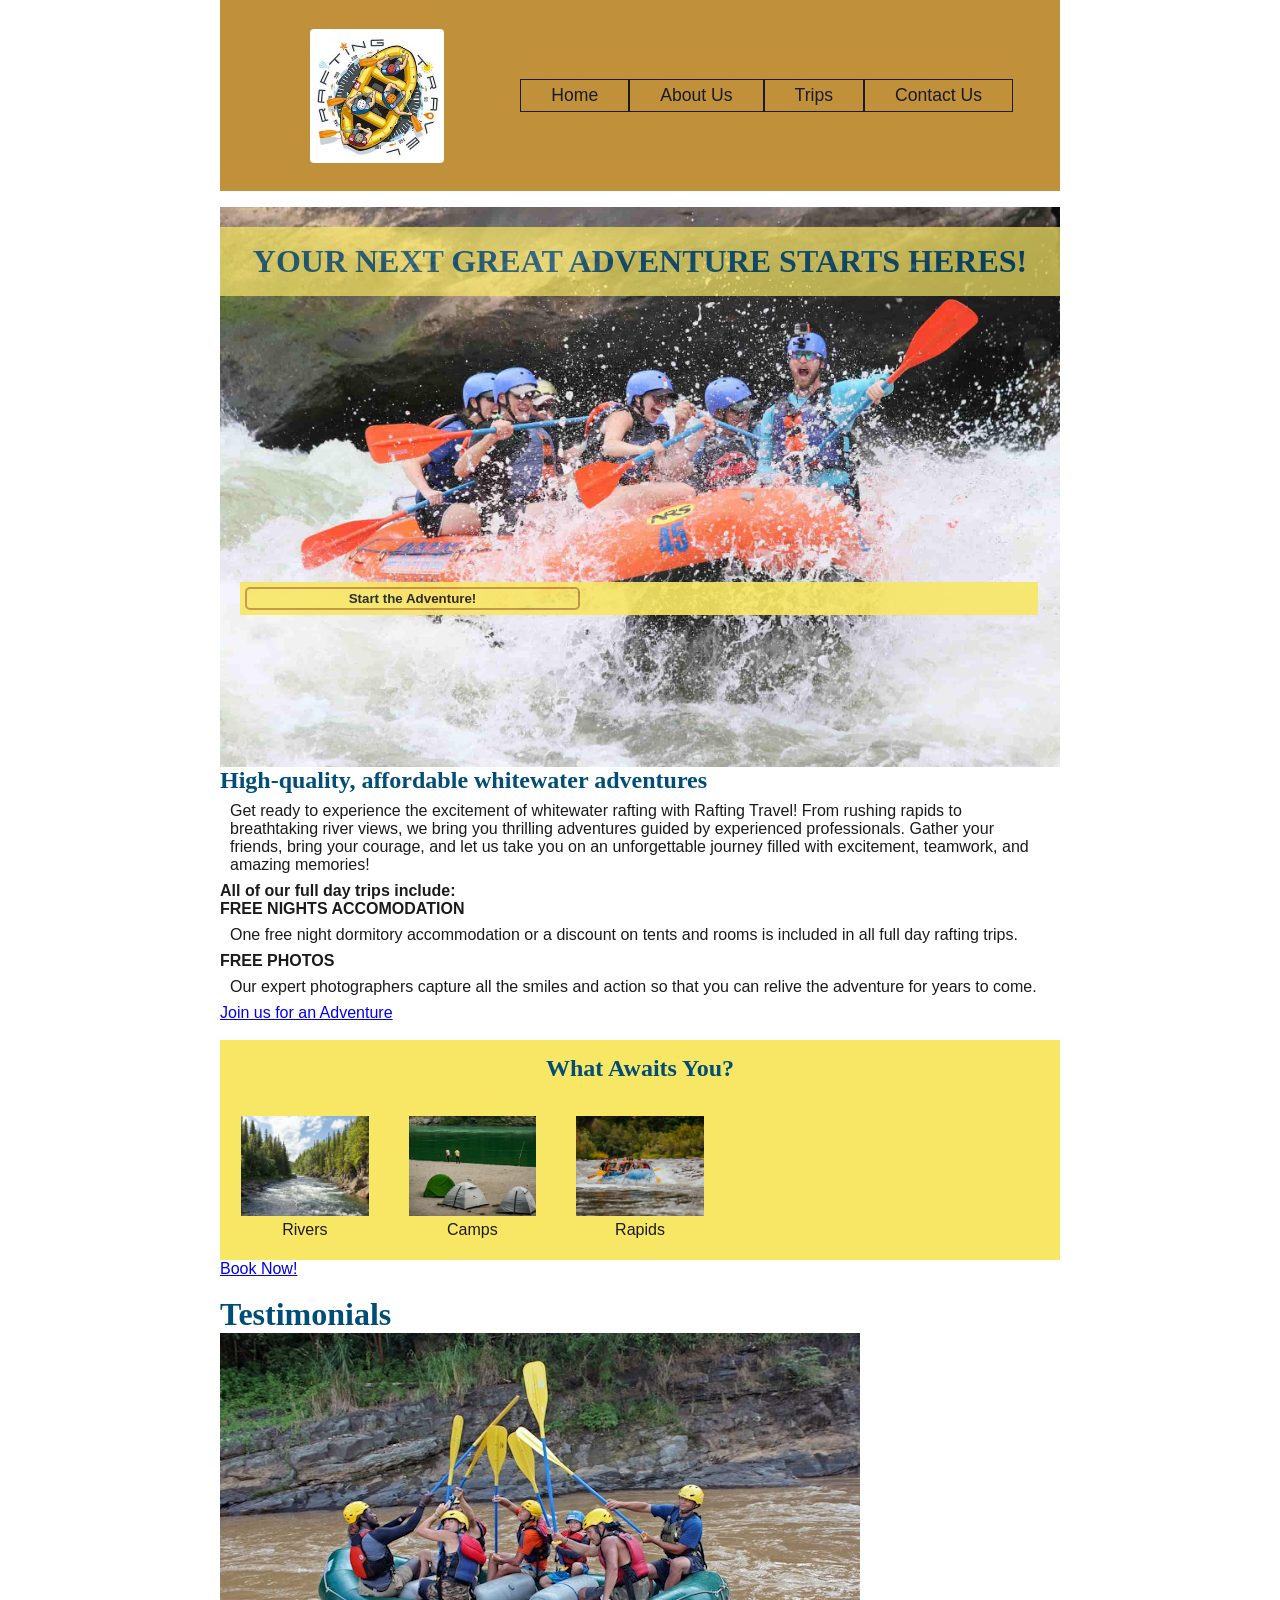
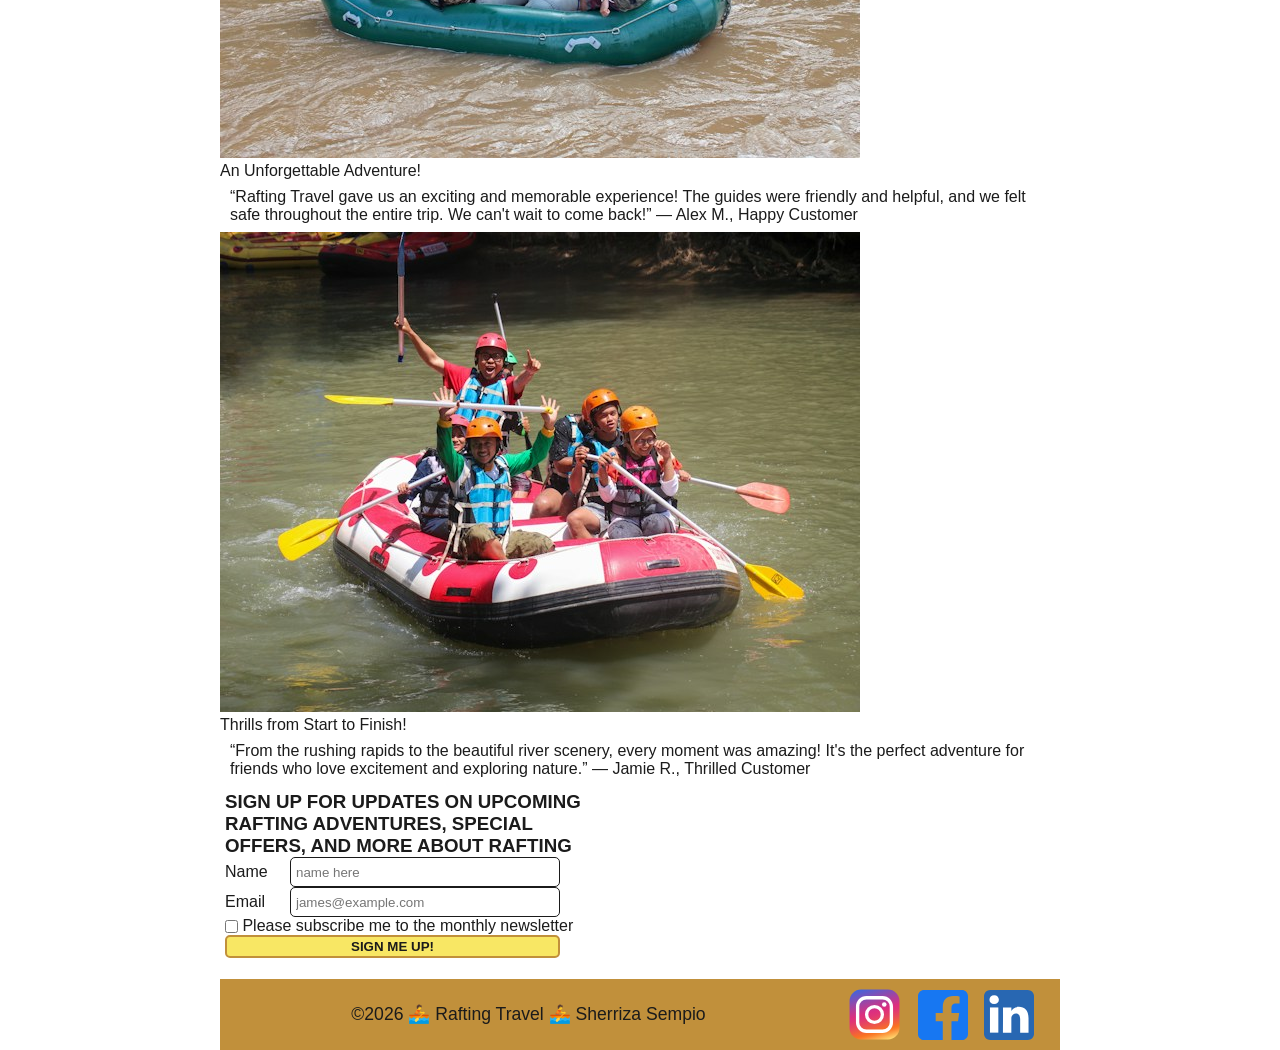
==== wwr/index.html @ 799ba51c "final project saving, jic" ====
<!DOCTYPE html>
<html lang="en">

<head>
    <meta charset="UTF-8">
    <meta name="viewport" content="width=device-width, initial-scale=1.0">
    <title>Home Page | Rafting Travel</title>
    <meta name="description"
      content="Explore Rafting Travel for affordable, high-quality whitewater rafting adventures, exciting river trips, customer testimonials, and unforgettable outdoor experiences.">
    <meta name="author" content="Sherriza Kirsten Sempio">
    <link rel="stylesheet" href="styles/rafting.css">
</head>

<body>
    <header>
        <img src="images/rafting-travel-logo.jpg" alt="Rafting Travel Logo">
        <nav class="navigation">
            <a href="index.html">Home</a>
            <a href="about.html">About Us</a>
            <a href="trips.html">Trips</a>
            <a href="contact.html">Contact Us</a>
        </nav>
    </header>
    <main>
        <div class="hero">
            <img src="images/pics-home.jpg" alt="Group of people rafting with big water splash">
            <h1>YOUR NEXT GREAT ADVENTURE STARTS HERES!</h1>
            <article>
                <div class="actionbutton">
                    <button type="button">Start the Adventure!</button>
                </div>
            </article>
            <h2>High-quality, affordable whitewater adventures</h2>
            <p>Get ready to experience the excitement of whitewater rafting with Rafting Travel!
                From rushing
                rapids to breathtaking river views, we bring you thrilling adventures guided by
                experienced
                professionals. Gather your friends, bring your courage, and let us take you on
                an unforgettable
                journey filled with excitement, teamwork, and amazing memories!</p>
            <h4>All of our full day trips include:</h4>
            <h4>FREE NIGHTS ACCOMODATION</h4>
            <P>One free night dormitory accommodation or a discount on tents and rooms is included
                in all full day rafting trips.</P>
            <H4>FREE PHOTOS</H4>
            <p>Our expert photographers capture all the smiles and action so that you can relive the
                adventure for
                years to come.</p>
            <div class="actionbutton">
                <a href="trips.html">Join us for an Adventure</a>
            </div>
        </div>

        <section>
            <div class="adventures">
                <h2>What Awaits You?</h2>
                <figure>
                    <img src="images/river.jpg" alt="a picture of a river">
                    <figcaption>Rivers</figcaption>
                </figure>
                <figure>
                    <img src="images/camping.jpg" alt="camping by the river">
                    <figcaption>Camps</figcaption>
                </figure>
                <figure>
                    <img src="images/pics3-home.jpg" alt="family rafting together">
                    <figcaption>Rapids</figcaption>
                </figure>
            </div>
            <div class="actionbutton">
                <a href="trips.html">Book Now!</a>
            </div>
        </section>

        <div class="testimonials">
            <h1>Testimonials</h1>
            <figure>
                <img src="images/testi.jpg" alt="a picture of a river">
                <figcaption>An Unforgettable Adventure!</figcaption>
                <p>“Rafting Travel gave us an exciting and memorable experience! The guides were
                    friendly and helpful,
                    and we felt safe throughout the entire trip. We can't wait to come back!”

                    — Alex M., Happy Customer</p>
            </figure>
            <figure>
                <img src="images/testi2.jpg" alt="camping by the river">
                <figcaption>Thrills from Start to Finish!</figcaption>
                <p>“From the rushing rapids to the beautiful river scenery, every moment was
                    amazing! It's the perfect
                    adventure for friends who love excitement and exploring nature.”

                    — Jamie R., Thrilled Customer</p>
            </figure>
        </div>
        <form>
            <h3>SIGN UP FOR UPDATES ON UPCOMING RAFTING ADVENTURES, SPECIAL OFFERS, AND MORE
                ABOUT RAFTING
            </h3>
            <div class="userinfo">
                <label for="nameuser">Name </label>
                <input type="text" name="nameuser" id="nameuser" placeholder="name here">
            </div>

            <div class="userinfo">
                <label for="useremail">Email </label>
                <input type="email" name="useremail" id="useremail" placeholder="james@example.com">
            </div>

            <label for="subscribe">
                <input type="checkbox" name="subscribe" id="subscribe"> Please subscribe me
                to
                the monthly newsletter
            </label>

            <button type="submit">SIGN ME UP!</button>
        </form>
    </main>
    <footer>
        <p>&copy;2026 🚣 Rafting Travel 🚣 Sherriza Sempio</p>
        <nav class="socialmedia">
            <a href="https://www.instagram.com/">
                <img src="images/instagram-square.svg" alt="Instagram Icon" width="55"></a>
            <a href="https://facebook.com"> <img src="images/facebook-icon.svg" alt="Facebook Icon"
                  width="50"></a>
            <a href="https://www.linkedin.com/"><img src="images/linkedin-square.svg"
                  alt="LinkedIn Icon" width="50"></a>
        </nav>
    </footer>
</body>

</html>

<!-- 
whitewater rafting - Rapid Rush
extreme rafting - Wildwater Challenge
family rafting - Family Rapids
sunset rafting - Golden Rapids
Camping and rafting - Riverside Expedition -->
---- wwr/styles/rafting.css ----
:root {
    --primary-color: #C1903B;
    --secondary-color: #F8E764;
    --accent-color: rgb(0, 77, 119);
    --accent2-color: #2E7D32;
    --accent3-color: #1B1B1B;
    --heading-font: Cochin, Cambria, Georgia, Times, 'Times New Roman', serif;
    --body-font: 'Gill Sans', 'Gill Sans MT', Calibri, 'Trebuchet MS', sans-serif;
    --section-gap: 1rem;
}

* {
    margin: 0;
    padding: 0;
    box-sizing: border-box;
}

header {
    display: grid;
    grid-template-columns: 1fr 2fr 20px;
    align-items: center;
    background-color: var(--primary-color);
    box-sizing: border-box;
    width: 840px;
    margin: 0 auto;
}

header img {
    display: flex;
    align-items: center;
    justify-content: center;
    margin-left: 90px;
    max-width: 70%;
    max-height: 70%;
    border-radius: 4px;
}

nav {
    display: flex;
    justify-content: center;
    align-items: center;
    flex-direction: row;
}

.navigation a {
    border: 0.5px solid var(--accent3-color);
    font-family: var(--body-font);
    padding: 5px 30px;
    font-size: 1.1rem;
    background-color: var(--primary-color);
    color: var(--accent3-color);
    text-decoration: none;
}

body {
    font-family: var(--body-font);
    color: var(--accent3-color);
}

main,
footer {
    width: 840px;
    margin: 0 auto;
    margin-top: var(--section-gap);
}

h1,
h2 {
    font-family: var(--heading-font);
    color: var(--accent-color);
}

nav,
p,
section,
article {
    margin: 0 10px;
    padding: 8px 0px;

}

footer {
    display: grid;
    grid-template-columns: 4fr 1fr;
    align-items: center;
    background-color: var(--primary-color);
}

footer p {
    display: flex;
    flex-direction: row;
    justify-content: center;
    font-size: 1.1rem;
}

.socialmedia a {
    display: flex;
    justify-content: flex-end;
    align-items: center;
    text-decoration: none;
    margin-right: 1rem;
}

.hero {
    position: relative;
}

.hero img {
    display: block;
    width: 100%;
    height: auto;
}

.hero h1 {
    position: absolute;
    top: 20px;
    width: 100%;
    padding: 16px;
    text-align: center;
    opacity: 0.7;
    background-color: var(--secondary-color);
    color: var(--accent-color);
}

.hero article {
    position: absolute;
    top: 375px;
    margin: 0px 20px;
    width: 95%;
    padding: 5px;
    background-color: var(--secondary-color);
    opacity: 0.9;
    color: var(--accent3-color);
    font-size: 17px;
}

.hero article img {
    float: right;
    width: 125px;
    margin: 9px;
    border: var(--accent2-color) solid 2px;
}

.history {
    width: 100%;
    border: 1px solid var(--secondary-color);
    background-color: var(--secondary-color);
    box-sizing: border-box;
}

.history h2 {
    display: block;
    width: 100%;
    text-align: center;
    padding-top: 10px;
}

.history article {
    display: grid;
    grid-template-columns: 1fr 220px 1fr;
    align-items: center;
    gap: 10px;
    top: 835px;
    left: 20%;
    right: 20%;
    padding: 0 5px;
    color: var(--accent3-color);
    font-size: 17px;
}

.history article img {
    width: 220px;
    max-width: 100%;
    grid-column: 2;
}

.history article p:first-of-type {
    min-width: 0;
    margin: 0;
    grid-column: 1;
    grid-row: 1;
    text-align: justify;
}

.history article p:last-of-type {
    grid-column: 3;
    grid-row: 1;
    text-align: justify;
}

section {
    margin: 10px auto;
    display: grid;
}

section h2 {
    width: 100%;
    text-align: center;
    background-color: var(--secondary-color);
    padding: 5px;
}

.adventures {
    display: grid;
    grid-template-columns: repeat(5, 1fr);
    width: 100%;
    border: 1px solid var(--secondary-color);
    background-color: var(--secondary-color);
    box-sizing: border-box;
}

.adventures h2 {
    padding: 14px 0;
    grid-column: 1/-1;
    margin: 0;
}

.adventures img {
    display: block;
    width: 100%;
    height: 100px;
    object-fit: cover;
}

.adventures figure {
    margin: 1.25rem;
}

.adventures figcaption {
    margin-top: 5px;
    text-align: center;
}

.employees {
    display: grid;
    grid-template-columns: repeat(3, 1fr);
    width: 100%;
    border: 1px solid var(--secondary-color);
    background-color: var(--secondary-color);
    box-sizing: border-box;
}

.employees h2 {
    padding: 15px 0 5px 0;
    grid-column: 1/-1;
    margin: 0;
}

.employees img {
    display: block;
    width: 60%;
    height: 150px;
    object-fit: cover;
    margin: 0 auto;
}

.employees figure {
    margin: 1.25rem;
}

.employees figcaption {
    margin-top: 5px;
    text-align: center;
}

.contact-info {
    text-align: center;
    margin: 1rem;

}

.contact-info p {
    padding: 2px;
    text-decoration: none;
    font-size: 1.1rem;
}

.map iframe {
    width: 400px;
    height: 350px;
    border: 0;
}

form {
    display: grid;
    width: 400px;
    padding: 5px;
    font-family: var(--body-font);

}

input,
textarea {
    display: block;
    width: 100%;
    padding: 5px;
    border-radius: 5px;
    border: .5px solid var(--accent3-color);
    gap: 3px;
}

.contact-container {
    display: grid;
    grid-template-columns: repeat(2, 1fr);
}

.userinfo {
    display: grid;
    grid-template-columns: 60px 1fr;
    gap: 5px;
    align-items: center;
}

.userinfo input {
    width: 83%;
    height: 30px;
    box-sizing: border-box;
}

textarea {
    width: 335px;
    box-sizing: border-box;
}

.mes-purpose {
    display: grid;
    margin-top: 5px;
}

.mes-purpose table {
    border-collapse: collapse;
}

input[type="radio"] {
    display: inline;
    width: 13px;
    height: 13px;
    vertical-align: middle;
}

input[type="checkbox"] {
    display: inline;
    width: 13px;
    height: 13px;
    vertical-align: middle;
}

button:hover {
    border: .13rem solid var(--accent2-color);
    border-radius: 5px;
    padding: 2px;
    background: var(--accent2-color);
    color: white;
    font-weight: bold;
}

button {
    width: 335px;
    border: .13rem solid var(--primary-color);
    border-radius: 5px;
    padding: 2px;
    background: var(--secondary-color);
    color: var(--accent3-color);
    font-weight: 700;
}
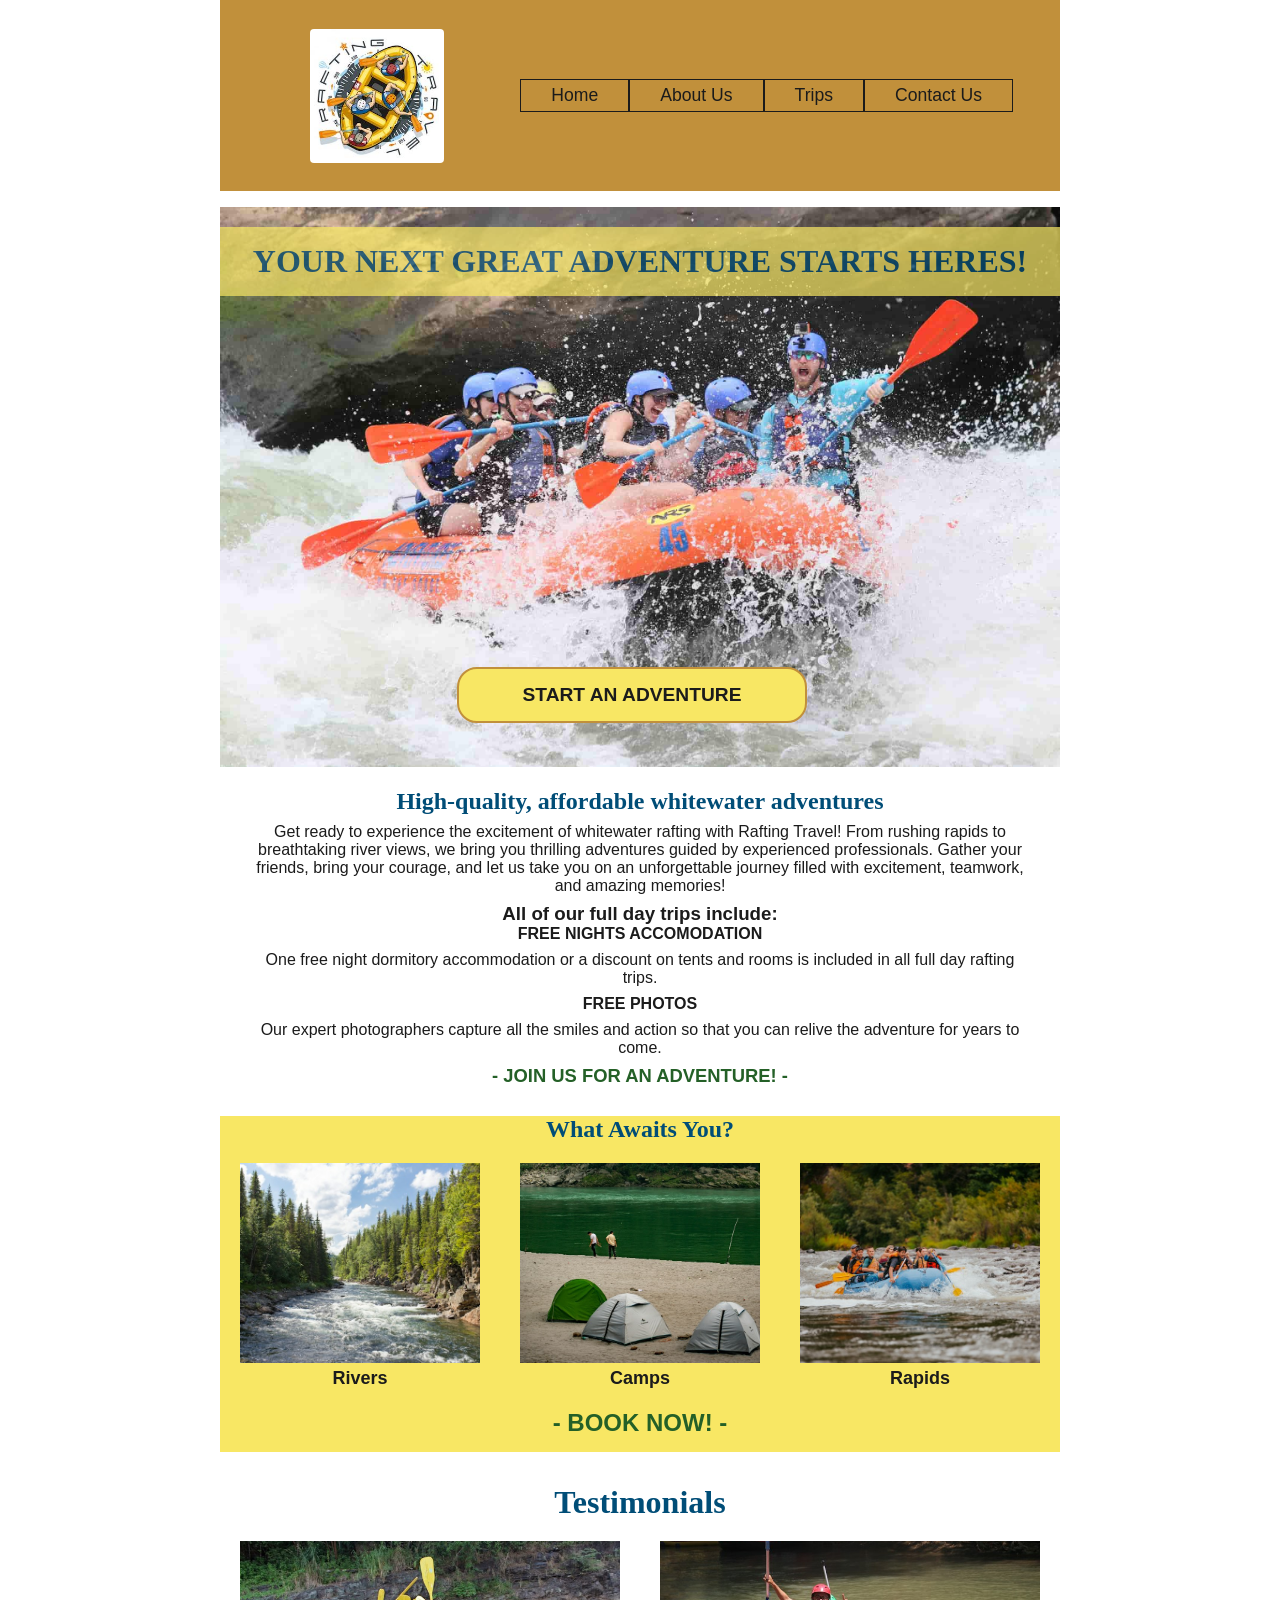
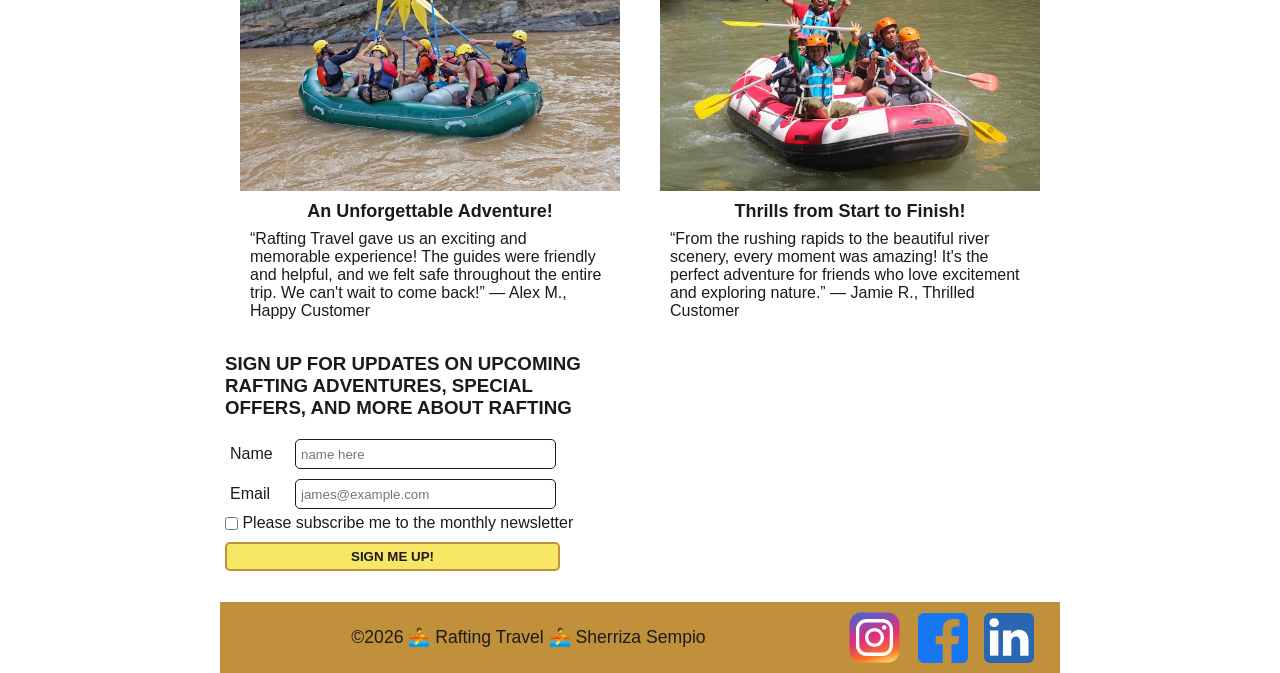
==== commit 616db49b: "final project" ====
--- a/wwr/index.html
+++ b/wwr/index.html
@@ -25,35 +25,37 @@
         <div class="hero">
             <img src="images/pics-home.jpg" alt="Group of people rafting with big water splash">
             <h1>YOUR NEXT GREAT ADVENTURE STARTS HERES!</h1>
-            <article>
-                <div class="actionbutton">
-                    <button type="button">Start the Adventure!</button>
+            <div class="actionbutton">
+                <button type="button"><a href="trips.html">START AN ADVENTURE</a></button>
+            </div>
+            <div class="offers">
+                <h2>High-quality, affordable whitewater adventures</h2>
+                <p>Get ready to experience the excitement of whitewater rafting with Rafting Travel!
+                    From rushing
+                    rapids to breathtaking river views, we bring you thrilling adventures guided by
+                    experienced
+                    professionals. Gather your friends, bring your courage, and let us take you on
+                    an unforgettable
+                    journey filled with excitement, teamwork, and amazing memories!</p>
+                <h3>All of our full day trips include:</h3>
+                <h4>FREE NIGHTS ACCOMODATION</h4>
+                <P>One free night dormitory accommodation or a discount on tents and rooms is
+                    included
+                    in all full day rafting trips.</P>
+                <H4>FREE PHOTOS</H4>
+                <p>Our expert photographers capture all the smiles and action so that you can relive
+                    the
+                    adventure for
+                    years to come.</p>
+                <div class="actionbutton2">
+                    <a href="trips.html">- JOIN US FOR AN ADVENTURE! -</a>
                 </div>
-            </article>
-            <h2>High-quality, affordable whitewater adventures</h2>
-            <p>Get ready to experience the excitement of whitewater rafting with Rafting Travel!
-                From rushing
-                rapids to breathtaking river views, we bring you thrilling adventures guided by
-                experienced
-                professionals. Gather your friends, bring your courage, and let us take you on
-                an unforgettable
-                journey filled with excitement, teamwork, and amazing memories!</p>
-            <h4>All of our full day trips include:</h4>
-            <h4>FREE NIGHTS ACCOMODATION</h4>
-            <P>One free night dormitory accommodation or a discount on tents and rooms is included
-                in all full day rafting trips.</P>
-            <H4>FREE PHOTOS</H4>
-            <p>Our expert photographers capture all the smiles and action so that you can relive the
-                adventure for
-                years to come.</p>
-            <div class="actionbutton">
-                <a href="trips.html">Join us for an Adventure</a>
             </div>
         </div>
 
         <section>
-            <div class="adventures">
-                <h2>What Awaits You?</h2>
+            <div class="awaits">
+                <h1>What Awaits You?</h1>
                 <figure>
                     <img src="images/river.jpg" alt="a picture of a river">
                     <figcaption>Rivers</figcaption>
@@ -67,8 +69,8 @@
                     <figcaption>Rapids</figcaption>
                 </figure>
             </div>
-            <div class="actionbutton">
-                <a href="trips.html">Book Now!</a>
+            <div class="actionbutton3">
+                <a href="trips.html">- BOOK NOW! -</a>
             </div>
         </section>
 
@@ -93,27 +95,31 @@
                     — Jamie R., Thrilled Customer</p>
             </figure>
         </div>
-        <form>
-            <h3>SIGN UP FOR UPDATES ON UPCOMING RAFTING ADVENTURES, SPECIAL OFFERS, AND MORE
-                ABOUT RAFTING
-            </h3>
-            <div class="userinfo">
-                <label for="nameuser">Name </label>
-                <input type="text" name="nameuser" id="nameuser" placeholder="name here">
-            </div>
 
-            <div class="userinfo">
-                <label for="useremail">Email </label>
-                <input type="email" name="useremail" id="useremail" placeholder="james@example.com">
-            </div>
+        <div class="signup">
+            <form>
+                <h3>SIGN UP FOR UPDATES ON UPCOMING RAFTING ADVENTURES, SPECIAL OFFERS, AND MORE
+                    ABOUT RAFTING
+                </h3>
+                <div class="userinfo">
+                    <label for="nameuser">Name </label>
+                    <input type="text" name="nameuser" id="nameuser" placeholder="name here">
+                </div>
 
-            <label for="subscribe">
-                <input type="checkbox" name="subscribe" id="subscribe"> Please subscribe me
-                to
-                the monthly newsletter
-            </label>
+                <div class="userinfo">
+                    <label for="useremail">Email </label>
+                    <input type="email" name="useremail" id="useremail"
+                      placeholder="james@example.com">
+                </div>
 
-            <button type="submit">SIGN ME UP!</button>
+                <label for="subscribe2">
+                    <input type="checkbox" name="subscribe" id="subscribe"> Please subscribe me
+                    to
+                    the monthly newsletter
+                </label>
+
+                <button type="submit">SIGN ME UP!</button>
+        </div>
         </form>
     </main>
     <footer>
--- a/wwr/styles/rafting.css
+++ b/wwr/styles/rafting.css
@@ -2,7 +2,7 @@
     --primary-color: #C1903B;
     --secondary-color: #F8E764;
     --accent-color: rgb(0, 77, 119);
-    --accent2-color: #2E7D32;
+    --accent2-color: #246027;
     --accent3-color: #1B1B1B;
     --heading-font: Cochin, Cambria, Georgia, Times, 'Times New Roman', serif;
     --body-font: 'Gill Sans', 'Gill Sans MT', Calibri, 'Trebuchet MS', sans-serif;
@@ -286,7 +286,6 @@
     width: 400px;
     padding: 5px;
     font-family: var(--body-font);
-
 }
 
 input,
@@ -345,7 +344,7 @@
     vertical-align: middle;
 }
 
-button:hover {
+button[type="submit"]:hover {
     border: .13rem solid var(--accent2-color);
     border-radius: 5px;
     padding: 2px;
@@ -354,7 +353,7 @@
     font-weight: bold;
 }
 
-button {
+button[type="submit"] {
     width: 335px;
     border: .13rem solid var(--primary-color);
     border-radius: 5px;
@@ -362,4 +361,319 @@
     background: var(--secondary-color);
     color: var(--accent3-color);
     font-weight: 700;
+}
+
+button[type="button"] {
+    width: 335px;
+    border: .13rem solid var(--primary-color);
+    border-radius: 5px;
+    padding: 2px;
+    background: var(--secondary-color);
+    color: var(--accent3-color);
+    font-weight: 700;
+}
+
+button a {
+    text-decoration: none;
+    color: var(--accent3-color);
+}
+
+button[type="button"]:hover {
+    padding: 10px;
+    margin: 1rem;
+    width: 200px;
+    font-weight: 800;
+    background: var(--accent2-color);
+    color: white;
+}
+
+.actionbutton button[type="button"] {
+    display: block;
+    align-items: center;
+    margin: 5px 200px 0;
+    width: 350px;
+    border: .13rem solid var(--primary-color);
+    border-radius: 20px;
+    padding: 15px;
+    background: var(--secondary-color);
+    color: var(--accent3-color);
+    font-weight: 600;
+    font-size: 1.2rem;
+}
+
+.actionbutton button[type="button"]:hover {
+    width: 350px;
+    border: .13rem solid var(--primary-color);
+    border-radius: 20px;
+    padding: 15px;
+    background: rgb(248, 231, 100, 0.75);
+    color: var(--accent3-color);
+    font-weight: 700;
+}
+
+/* button a {
+    text-decoration: none;
+    color: var(--accent3-color);
+} */
+
+.offers {
+    margin: 1rem;
+    text-align: center;
+    padding: 5px;
+}
+
+.offers a {
+    text-decoration: none;
+    color: var(--accent2-color);
+    font-size: 1.15rem;
+    font-weight: 600;
+}
+
+.actionbutton {
+    display: flex;
+    position: absolute;
+    top: 450px;
+    margin: 0 2rem;
+    width: 100%;
+    padding: 5px;
+
+}
+
+.awaits {
+    display: grid;
+    grid-template-columns: repeat(3, 1fr);
+    width: 100%;
+    background-color: var(--secondary-color);
+    box-sizing: border-box;
+}
+
+.awaits h1 {
+    padding: 15 px 0 0;
+    grid-column: 1/-1;
+    margin: 0;
+    text-align: center;
+}
+
+.awaits img {
+    display: block;
+    width: 100%;
+    height: 200px;
+    object-fit: cover;
+}
+
+.awaits figure {
+    margin: 1.25rem;
+}
+
+.awaits figcaption {
+    margin-top: 5px;
+    text-align: center;
+    font-weight: 600;
+    font-size: large;
+}
+
+.actionbutton3 a {
+    display: block;
+    text-decoration: none;
+    text-align: center;
+    background-color: var(--secondary-color);
+    padding-bottom: 15px;
+    font-size: 1.5rem;
+    color: var(--accent2-color);
+    font-weight: 700;
+}
+
+.testimonials {
+    display: grid;
+    grid-template-columns: repeat(2, 1fr);
+    width: 100%;
+    box-sizing: border-box;
+}
+
+.testimonials h1 {
+    padding: 14px 0 0;
+    grid-column: 1/-1;
+    margin: 0;
+    text-align: center;
+}
+
+.testimonials img {
+    display: block;
+    width: 100%;
+    height: 250px;
+    object-fit: cover;
+}
+
+.testimonials figure {
+    margin: 1.25rem;
+}
+
+.testimonials figcaption {
+    margin-top: 10px;
+    text-align: center;
+    font-weight: 600;
+    font-size: large;
+}
+
+form .signup {
+    padding: 5px;
+}
+
+.signup h3 {
+    padding: 0 0 15px 0;
+}
+
+.signup .userinfo {
+    margin: 5px;
+}
+
+.signup button {
+    margin: 10px 0;
+    padding: 5px;
+}
+
+.signup button:hover {
+    margin: 10px 0;
+    padding: 5px;
+    background-color: var(--accent2-color);
+}
+
+/* Trips Page */
+
+.trip {
+    display: block;
+    text-align: center;
+}
+
+.trip p {
+    font-size: 20px;
+}
+
+.trip button {
+    padding: 10px;
+    margin: 1rem;
+    width: 200px;
+    font-weight: 800;
+}
+
+.trip button a {
+    text-decoration: none;
+    color: var(--accent3-color);
+}
+
+.trip button:hover a {
+    margin: 1rem;
+    width: 150px;
+    font-weight: 800;
+    color: white;
+}
+
+.more h3 {
+    padding: 15 px 0 0;
+    grid-column: 1/-1;
+    margin: 0;
+    text-align: center;
+    font-size: 23px;
+    color: var(--accent2-color);
+}
+
+.more button {
+    padding: 15 px 0 0;
+    grid-column: 1/-1;
+    margin: 0;
+    text-align: center;
+}
+
+.more button {
+    padding: 10px;
+    margin: 0 2rem;
+    width: 200px;
+    font-weight: 800;
+}
+
+.more button a {
+    text-decoration: none;
+    color: var(--accent3-color);
+}
+
+.more button:hover a {
+    margin: 1rem;
+    width: 200px;
+    font-weight: 800;
+    color: white;
+}
+
+.more {
+    display: grid;
+    grid-template-columns: repeat(2, 1fr);
+    width: 100%;
+    box-sizing: border-box;
+}
+
+.more img {
+    display: block;
+    width: 70%;
+    height: 190px;
+    object-fit: cover;
+    margin: 0 auto;
+    border: 3px solid var(--primary-color);
+    padding: 5px;
+    background-color: var(--secondary-color);
+}
+
+.more figure {
+    margin: 1.25rem;
+}
+
+.more figcaption {
+    margin-top: 5px;
+    text-align: center;
+    font-weight: 600;
+    font-size: large;
+}
+
+.more p {
+    display: block;
+    text-align: center;
+}
+
+.trips {
+    display: grid;
+    grid-template-columns: repeat(3, 1fr);
+    width: 100%;
+    box-sizing: border-box;
+}
+
+.trips h3 {
+    padding: 15 px 0 0;
+    grid-column: 1/-1;
+    margin: 0;
+    text-align: center;
+    font-size: 25px;
+    color: var(--accent-color);
+}
+
+.trips img {
+    display: block;
+    width: 100%;
+    height: 230px;
+    object-fit: cover;
+    margin: 0 auto;
+    border: 3px solid var(--accent2-color);
+    padding: 8px;
+    background-color: var(--secondary-color);
+}
+
+.trips p {
+    display: block;
+    text-align: center;
+}
+
+.trips figure {
+    margin: 1.25rem;
+}
+
+.trips figcaption {
+    margin-top: 5px;
+    text-align: center;
 }
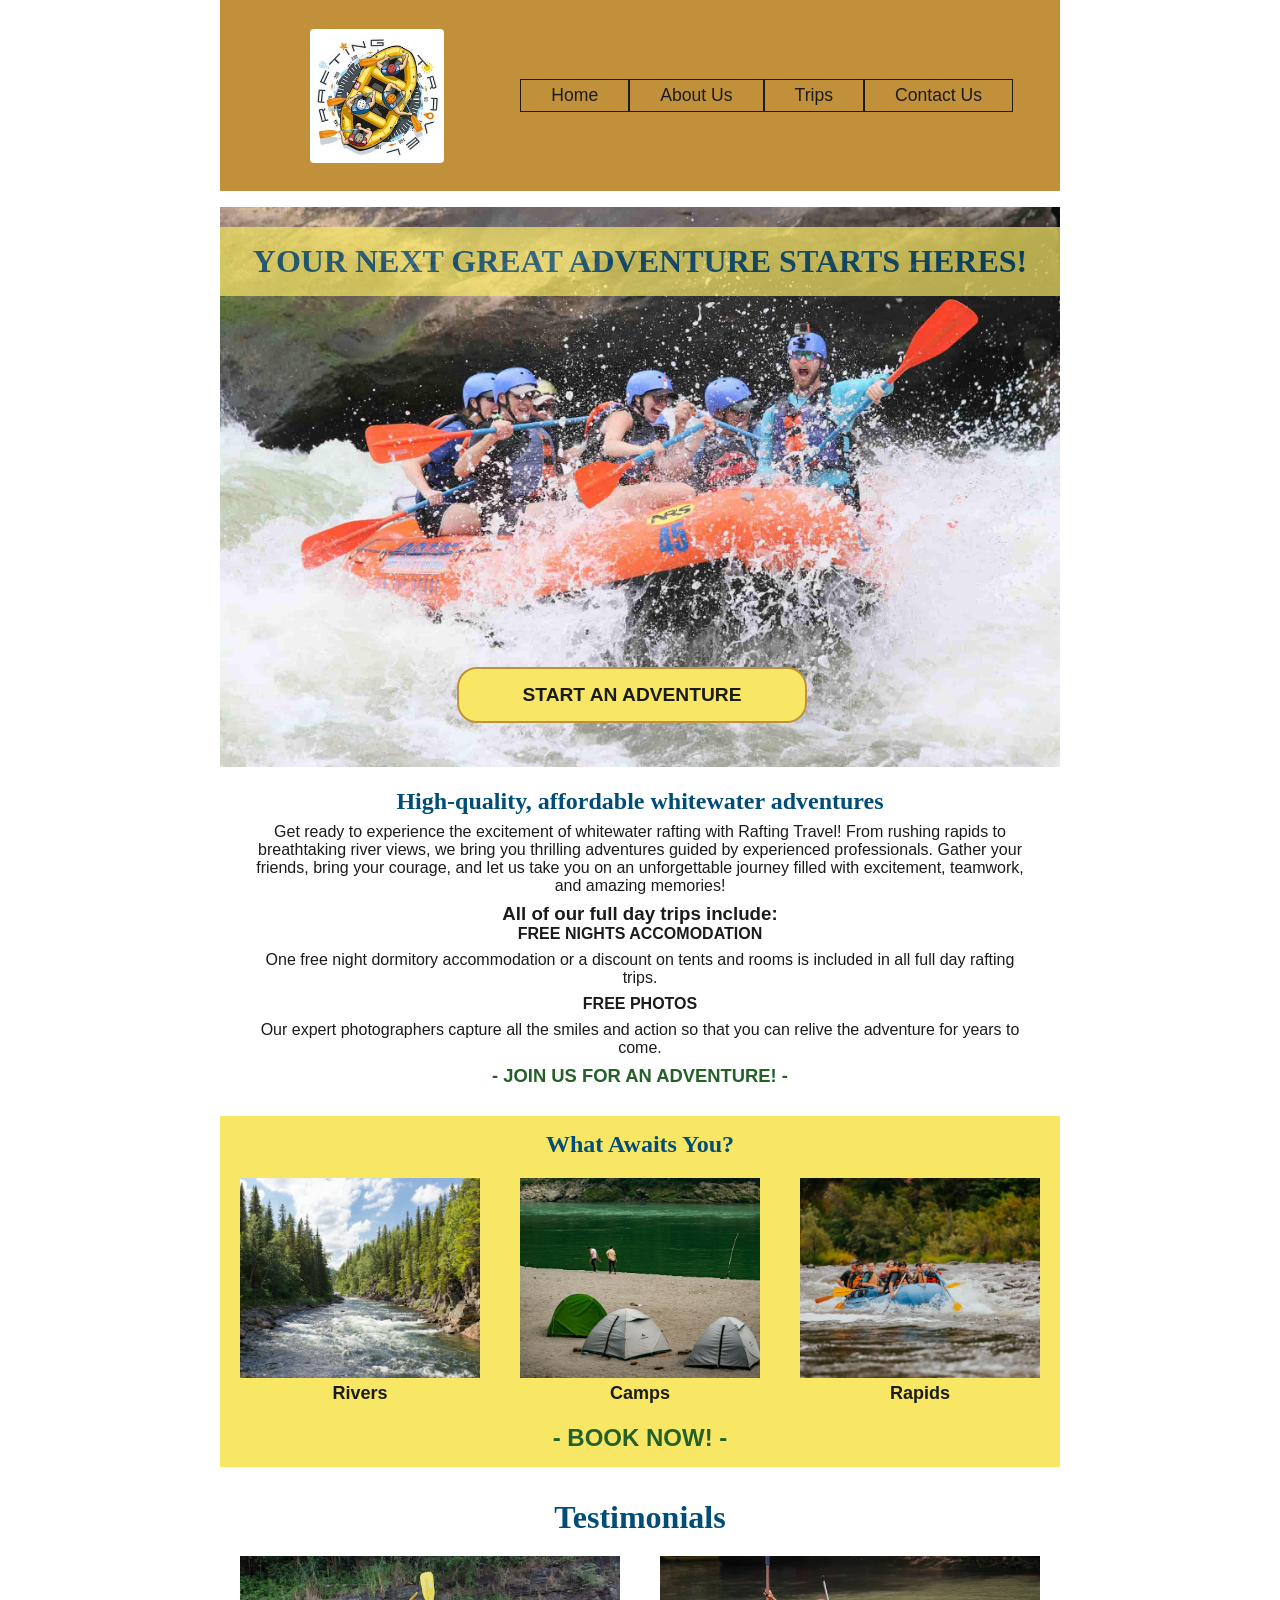
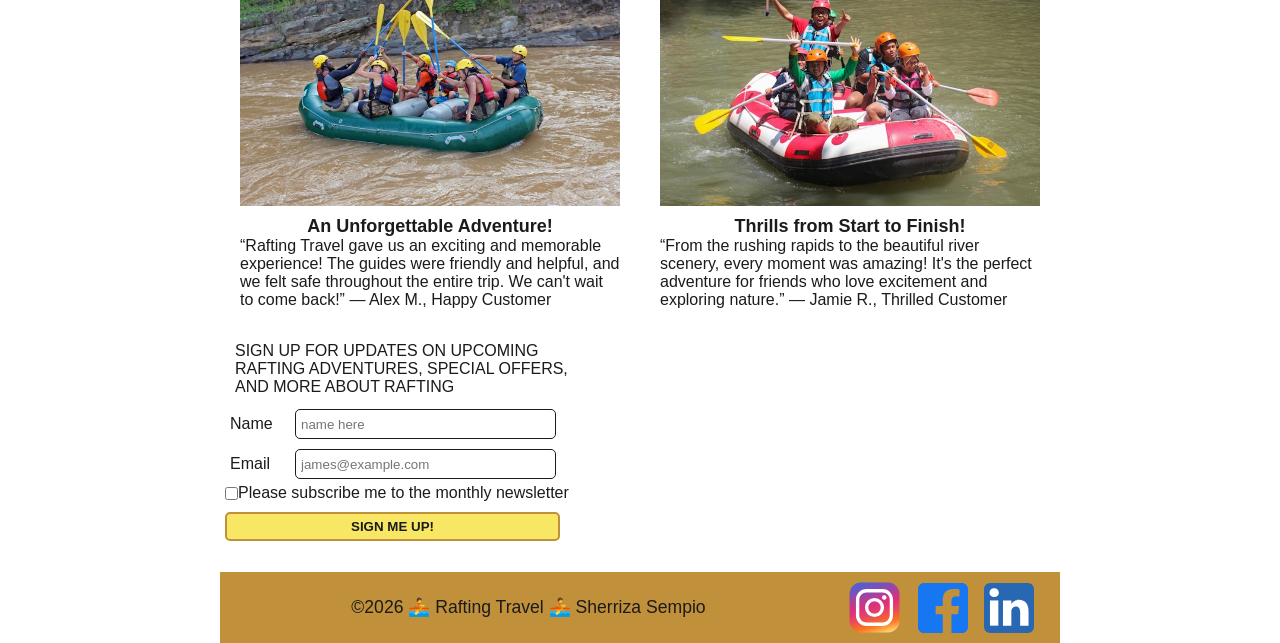
==== commit 811a46f1: "html checkings" ====
--- a/wwr/index.html
+++ b/wwr/index.html
@@ -26,7 +26,7 @@
             <img src="images/pics-home.jpg" alt="Group of people rafting with big water splash">
             <h1>YOUR NEXT GREAT ADVENTURE STARTS HERES!</h1>
             <div class="actionbutton">
-                <button type="button"><a href="trips.html">START AN ADVENTURE</a></button>
+                <button type="button">START AN ADVENTURE</button>
             </div>
             <div class="offers">
                 <h2>High-quality, affordable whitewater adventures</h2>
@@ -79,28 +79,29 @@
             <figure>
                 <img src="images/testi.jpg" alt="a picture of a river">
                 <figcaption>An Unforgettable Adventure!</figcaption>
-                <p>“Rafting Travel gave us an exciting and memorable experience! The guides were
+                <caption>“Rafting Travel gave us an exciting and memorable experience! The guides
+                    were
                     friendly and helpful,
                     and we felt safe throughout the entire trip. We can't wait to come back!”
 
-                    — Alex M., Happy Customer</p>
+                    — Alex M., Happy Customer</caption>
             </figure>
             <figure>
                 <img src="images/testi2.jpg" alt="camping by the river">
                 <figcaption>Thrills from Start to Finish!</figcaption>
-                <p>“From the rushing rapids to the beautiful river scenery, every moment was
+                <caption>“From the rushing rapids to the beautiful river scenery, every moment was
                     amazing! It's the perfect
                     adventure for friends who love excitement and exploring nature.”
 
-                    — Jamie R., Thrilled Customer</p>
+                    — Jamie R., Thrilled Customer</caption>
             </figure>
         </div>
 
         <div class="signup">
             <form>
-                <h3>SIGN UP FOR UPDATES ON UPCOMING RAFTING ADVENTURES, SPECIAL OFFERS, AND MORE
+                <p>SIGN UP FOR UPDATES ON UPCOMING RAFTING ADVENTURES, SPECIAL OFFERS, AND MORE
                     ABOUT RAFTING
-                </h3>
+                </p>
                 <div class="userinfo">
                     <label for="nameuser">Name </label>
                     <input type="text" name="nameuser" id="nameuser" placeholder="name here">
@@ -112,15 +113,16 @@
                       placeholder="james@example.com">
                 </div>
 
-                <label for="subscribe2">
-                    <input type="checkbox" name="subscribe" id="subscribe"> Please subscribe me
+                <label for="subscribe" id="subscribe">
+                    <input type="checkbox" name="subscribe" id="subscribe">Please subscribe me
                     to
                     the monthly newsletter
                 </label>
 
                 <button type="submit">SIGN ME UP!</button>
+            </form>
         </div>
-        </form>
+
     </main>
     <footer>
         <p>&copy;2026 🚣 Rafting Travel 🚣 Sherriza Sempio</p>
--- a/wwr/styles/rafting.css
+++ b/wwr/styles/rafting.css
@@ -448,7 +448,7 @@
 }
 
 .awaits h1 {
-    padding: 15 px 0 0;
+    padding: 15px 0 0;
     grid-column: 1/-1;
     margin: 0;
     text-align: center;
@@ -569,38 +569,12 @@
 }
 
 .more h3 {
-    padding: 15 px 0 0;
+    padding: 15px 0 0;
     grid-column: 1/-1;
     margin: 0;
     text-align: center;
     font-size: 23px;
     color: var(--accent2-color);
-}
-
-.more button {
-    padding: 15 px 0 0;
-    grid-column: 1/-1;
-    margin: 0;
-    text-align: center;
-}
-
-.more button {
-    padding: 10px;
-    margin: 0 2rem;
-    width: 200px;
-    font-weight: 800;
-}
-
-.more button a {
-    text-decoration: none;
-    color: var(--accent3-color);
-}
-
-.more button:hover a {
-    margin: 1rem;
-    width: 200px;
-    font-weight: 800;
-    color: white;
 }
 
 .more {
@@ -645,7 +619,7 @@
 }
 
 .trips h3 {
-    padding: 15 px 0 0;
+    padding: 0 15px 0 0;
     grid-column: 1/-1;
     margin: 0;
     text-align: center;
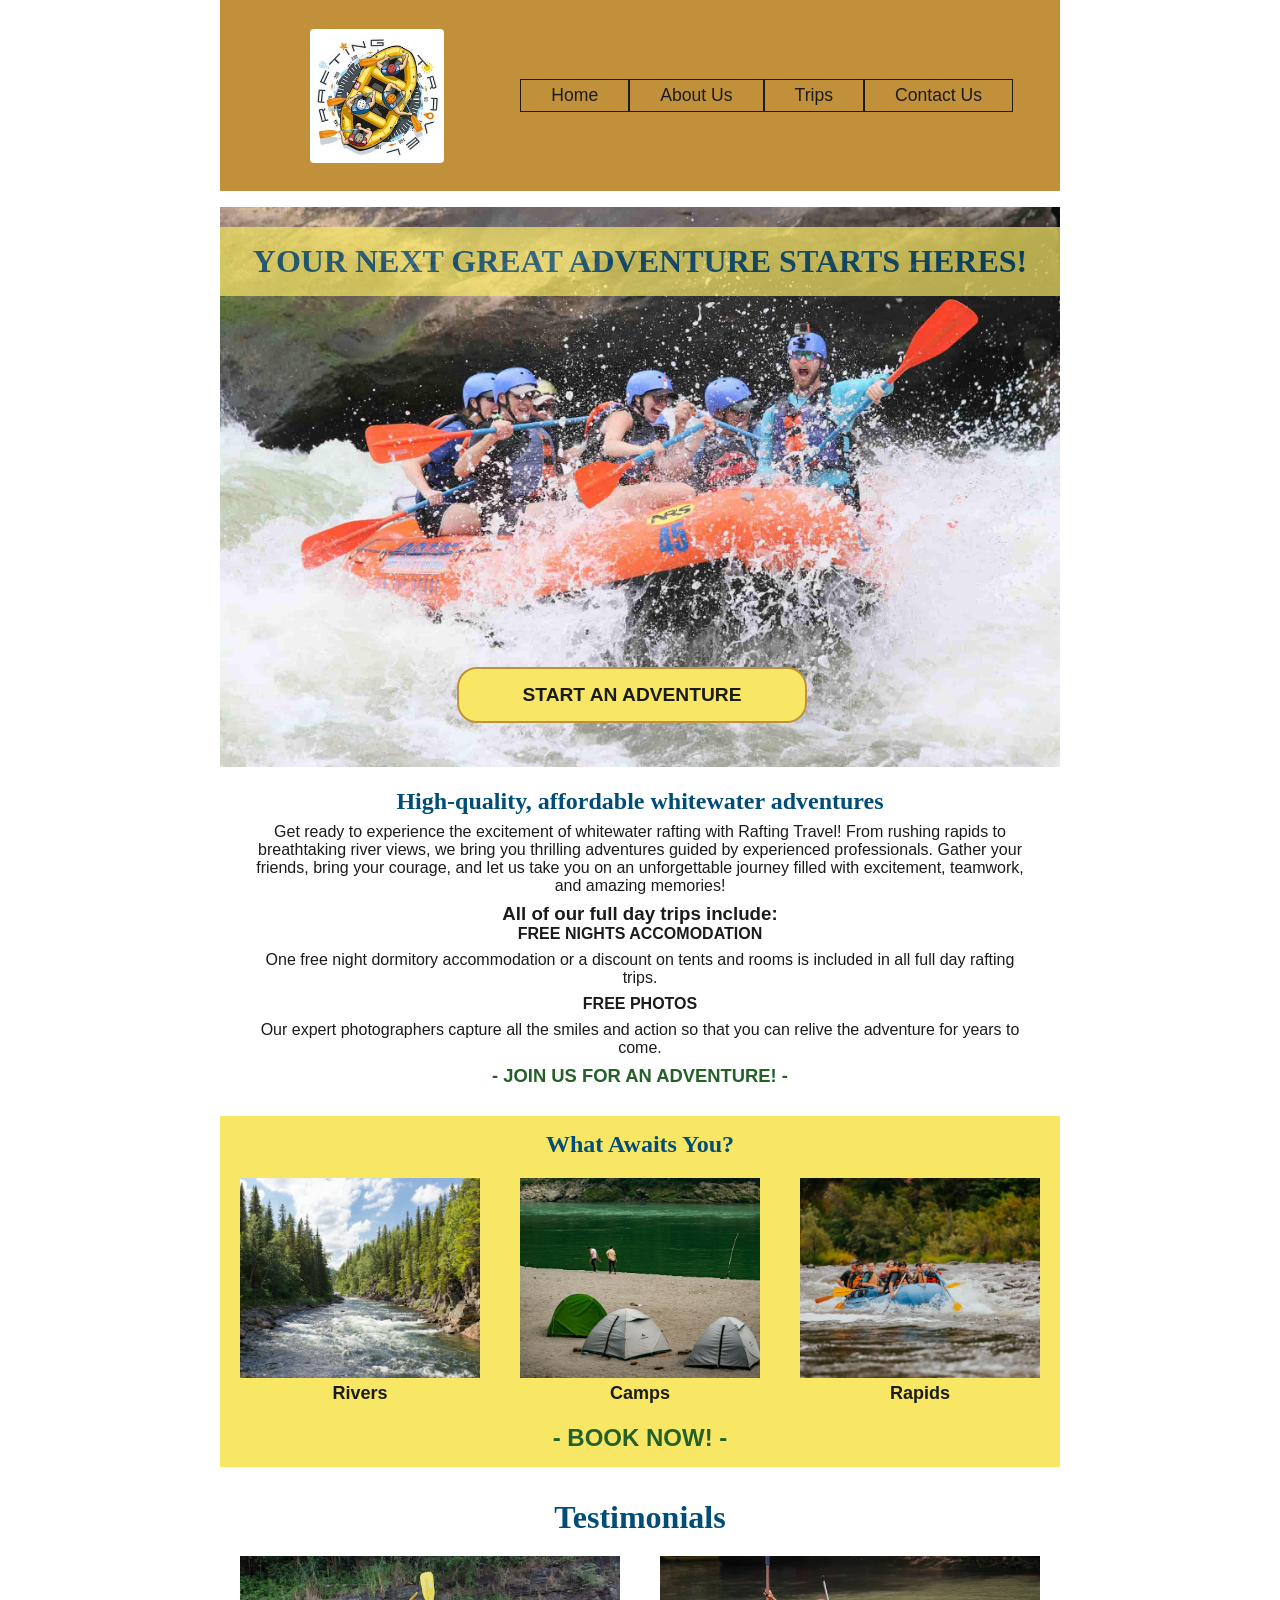
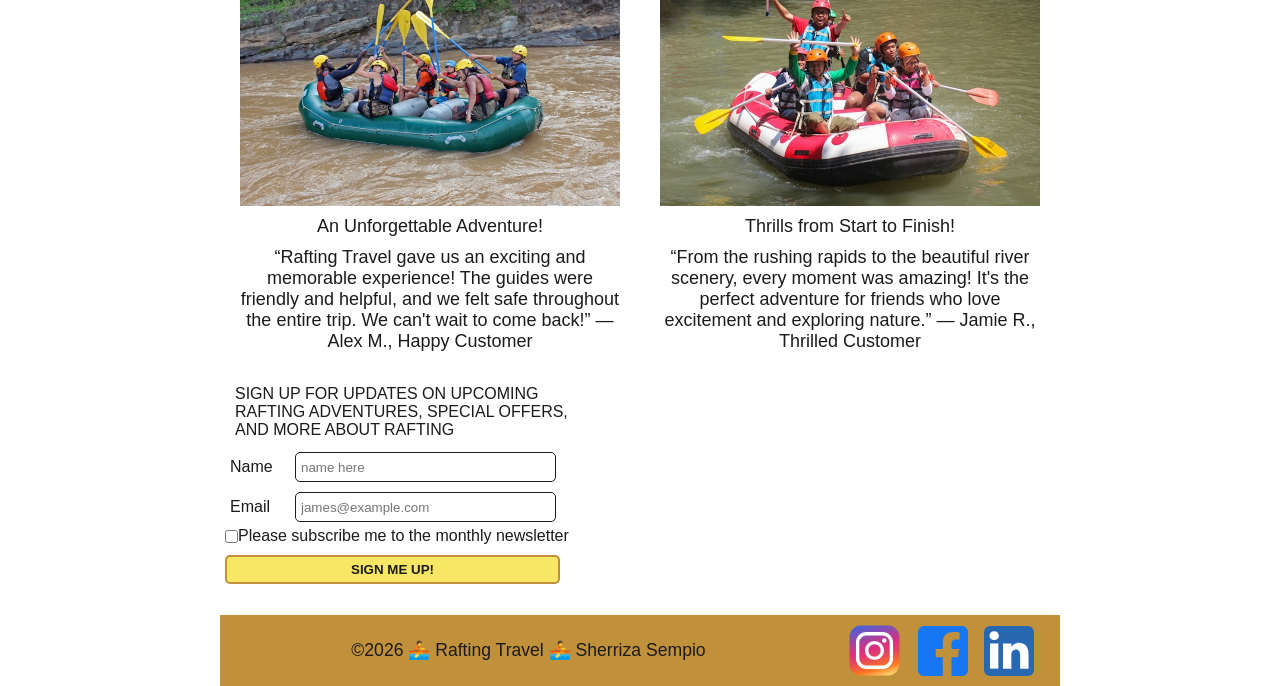
==== commit 68dde87f: "html checking home page" ====
--- a/wwr/index.html
+++ b/wwr/index.html
@@ -79,21 +79,22 @@
             <figure>
                 <img src="images/testi.jpg" alt="a picture of a river">
                 <figcaption>An Unforgettable Adventure!</figcaption>
-                <caption>“Rafting Travel gave us an exciting and memorable experience! The guides
+                <figcaption>“Rafting Travel gave us an exciting and memorable experience! The guides
                     were
                     friendly and helpful,
                     and we felt safe throughout the entire trip. We can't wait to come back!”
 
-                    — Alex M., Happy Customer</caption>
+                    — Alex M., Happy Customer</figcaption>
             </figure>
             <figure>
                 <img src="images/testi2.jpg" alt="camping by the river">
                 <figcaption>Thrills from Start to Finish!</figcaption>
-                <caption>“From the rushing rapids to the beautiful river scenery, every moment was
+                <figcaption>“From the rushing rapids to the beautiful river scenery, every moment
+                    was
                     amazing! It's the perfect
                     adventure for friends who love excitement and exploring nature.”
 
-                    — Jamie R., Thrilled Customer</caption>
+                    — Jamie R., Thrilled Customer</figcaption>
             </figure>
         </div>
 
@@ -113,7 +114,7 @@
                       placeholder="james@example.com">
                 </div>
 
-                <label for="subscribe" id="subscribe">
+                <label for="subscribe">
                     <input type="checkbox" name="subscribe" id="subscribe">Please subscribe me
                     to
                     the monthly newsletter
--- a/wwr/styles/rafting.css
+++ b/wwr/styles/rafting.css
@@ -511,7 +511,7 @@
 .testimonials figcaption {
     margin-top: 10px;
     text-align: center;
-    font-weight: 600;
+    font-weight: 500;
     font-size: large;
 }
 
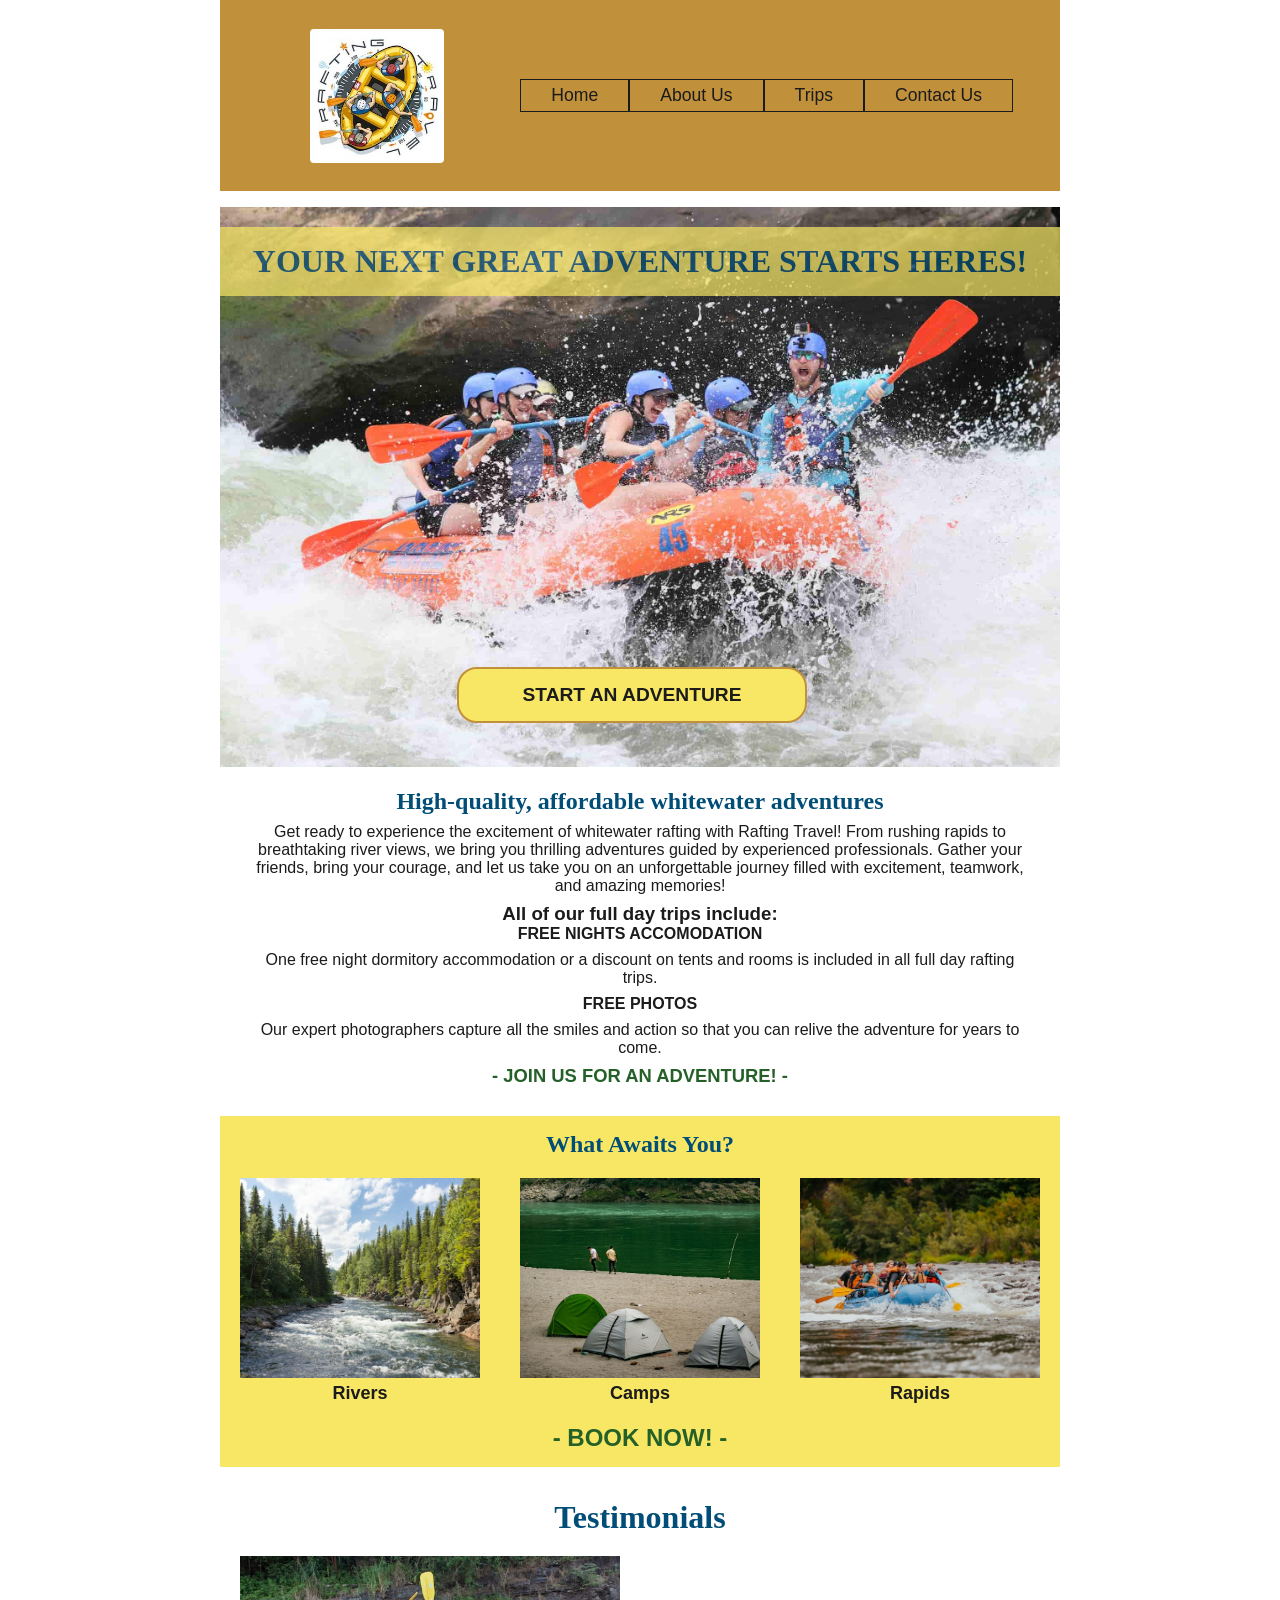
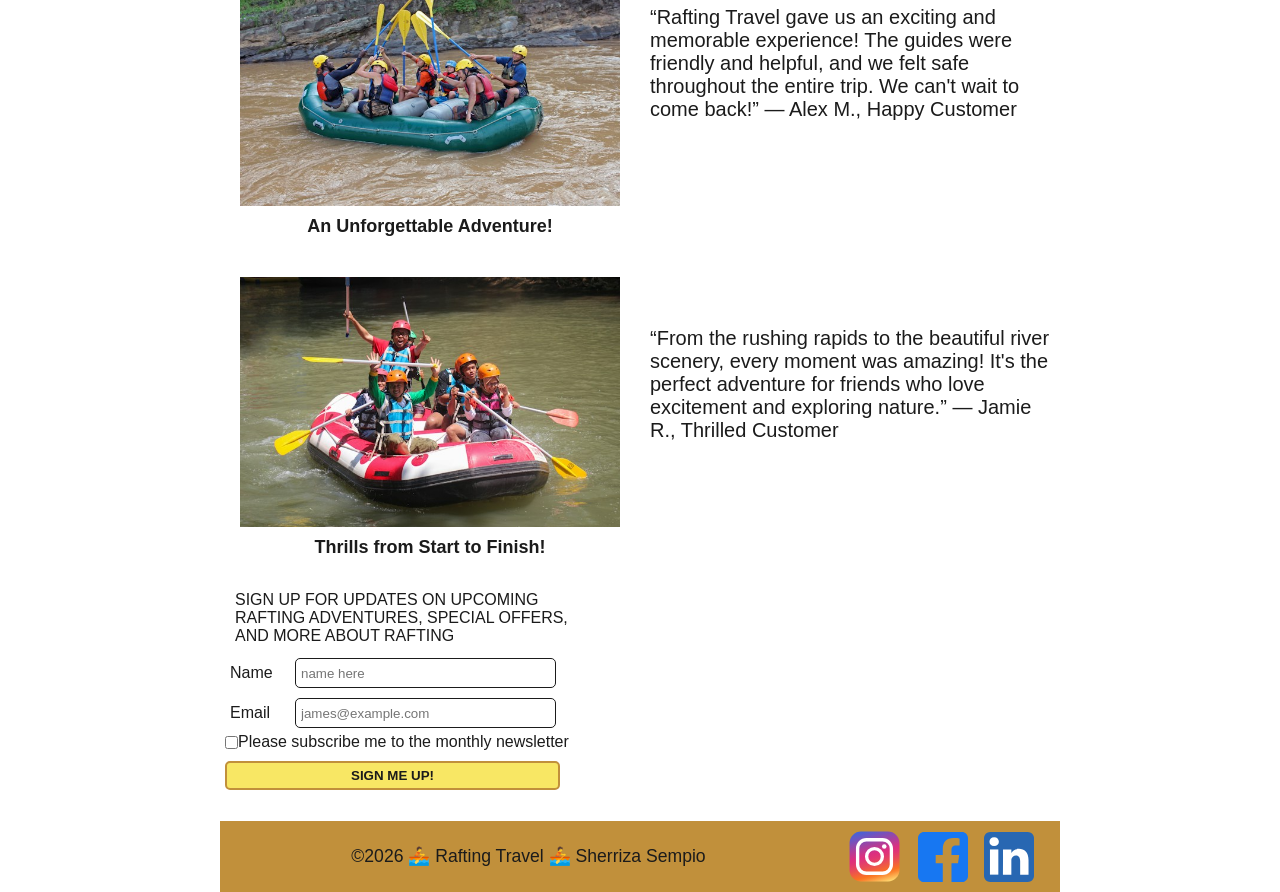
==== commit ddbcc360: "home page html fixed" ====
--- a/wwr/index.html
+++ b/wwr/index.html
@@ -79,23 +79,25 @@
             <figure>
                 <img src="images/testi.jpg" alt="a picture of a river">
                 <figcaption>An Unforgettable Adventure!</figcaption>
-                <figcaption>“Rafting Travel gave us an exciting and memorable experience! The guides
-                    were
-                    friendly and helpful,
-                    and we felt safe throughout the entire trip. We can't wait to come back!”
+            </figure>
+            <p>“Rafting Travel gave us an exciting and memorable experience! The guides
+                were
+                friendly and helpful,
+                and we felt safe throughout the entire trip. We can't wait to come back!”
 
-                    — Alex M., Happy Customer</figcaption>
-            </figure>
+                — Alex M., Happy Customer</p>
+
             <figure>
                 <img src="images/testi2.jpg" alt="camping by the river">
                 <figcaption>Thrills from Start to Finish!</figcaption>
-                <figcaption>“From the rushing rapids to the beautiful river scenery, every moment
-                    was
-                    amazing! It's the perfect
-                    adventure for friends who love excitement and exploring nature.”
+            </figure>
+            <p>“From the rushing rapids to the beautiful river scenery, every moment
+                was
+                amazing! It's the perfect
+                adventure for friends who love excitement and exploring nature.”
 
-                    — Jamie R., Thrilled Customer</figcaption>
-            </figure>
+                — Jamie R., Thrilled Customer</p>
+
         </div>
 
         <div class="signup">
--- a/wwr/styles/rafting.css
+++ b/wwr/styles/rafting.css
@@ -511,8 +511,14 @@
 .testimonials figcaption {
     margin-top: 10px;
     text-align: center;
-    font-weight: 500;
+    font-weight: 700;
     font-size: large;
+}
+
+.testimonials p {
+    display: flex;
+    padding: 70px 0;
+    font-size: 20px;
 }
 
 form .signup {
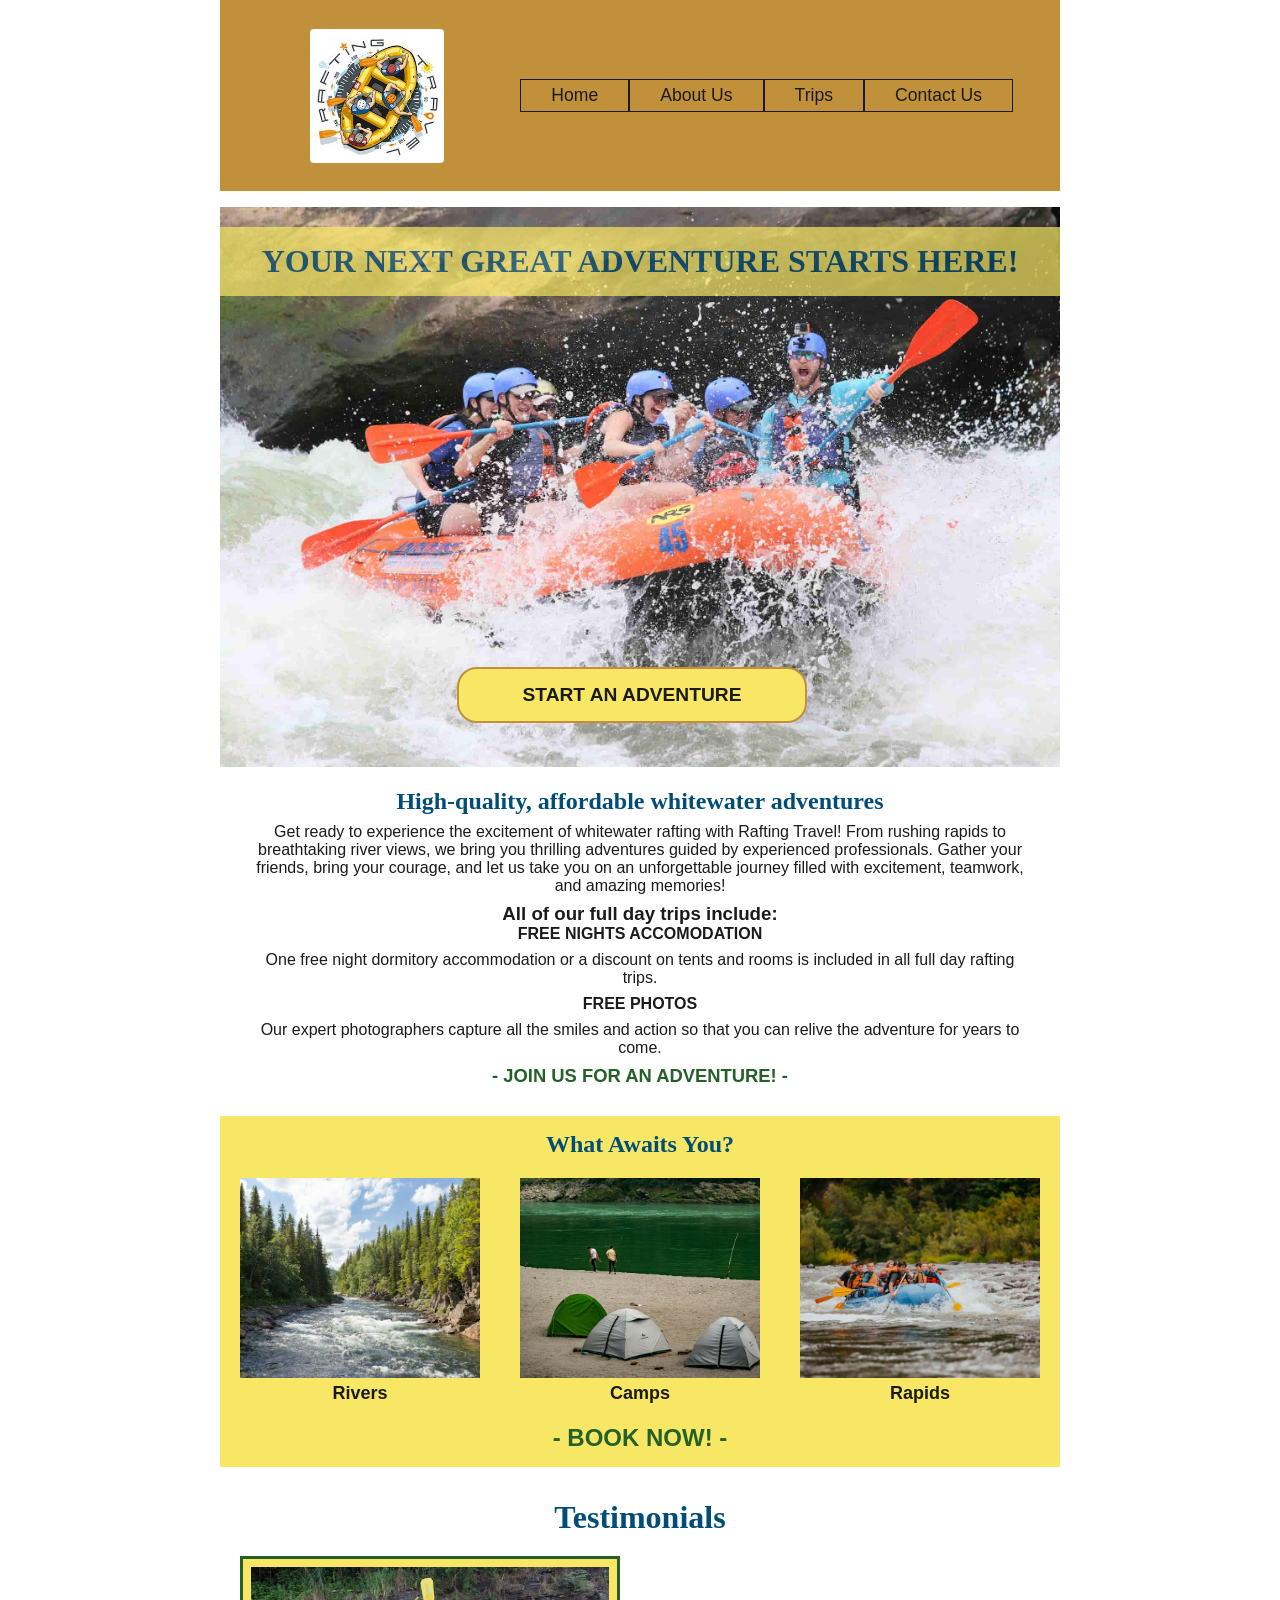
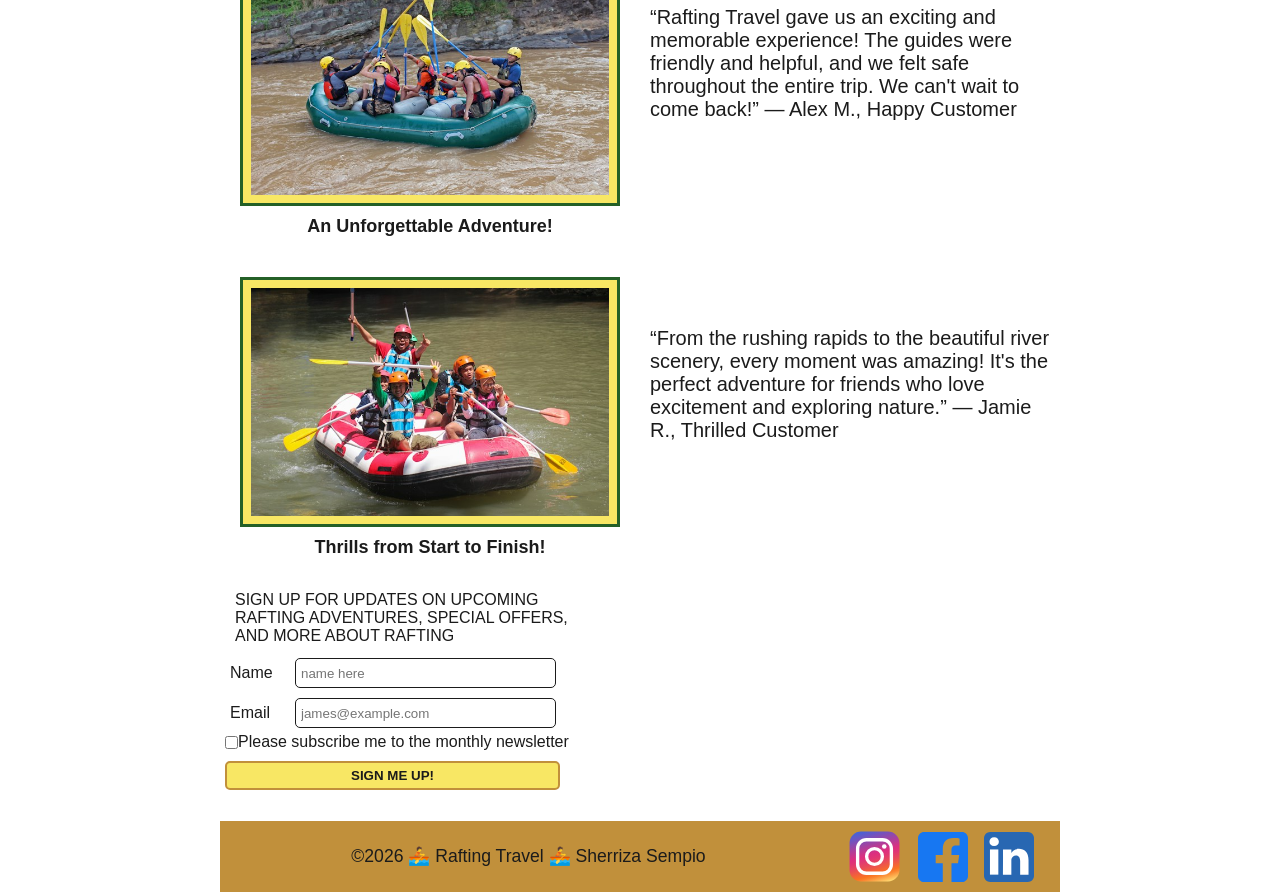
==== commit 64d18c4b: "trips page html fixed" ====
--- a/wwr/index.html
+++ b/wwr/index.html
@@ -24,7 +24,7 @@
     <main>
         <div class="hero">
             <img src="images/pics-home.jpg" alt="Group of people rafting with big water splash">
-            <h1>YOUR NEXT GREAT ADVENTURE STARTS HERES!</h1>
+            <h1>YOUR NEXT GREAT ADVENTURE STARTS HERE!</h1>
             <div class="actionbutton">
                 <button type="button">START AN ADVENTURE</button>
             </div>
--- a/wwr/styles/rafting.css
+++ b/wwr/styles/rafting.css
@@ -382,7 +382,7 @@
     padding: 10px;
     margin: 1rem;
     width: 200px;
-    font-weight: 800;
+    font-weight: 700;
     background: var(--accent2-color);
     color: white;
 }
@@ -502,6 +502,9 @@
     width: 100%;
     height: 250px;
     object-fit: cover;
+    border: 3px solid var(--accent2-color);
+    padding: 8px;
+    background-color: var(--secondary-color);
 }
 
 .testimonials figure {
@@ -551,6 +554,19 @@
     text-align: center;
 }
 
+/* .trip a {
+    padding: 20px;
+    margin: 1rem;
+    width: 200px;
+    font-weight: 800;
+    border: .13rem solid var(--primary-color);
+    border-radius: 5px;
+    padding: 2px;
+    background: var(--secondary-color);
+    color: var(--accent3-color);
+    font-weight: 700;
+} */
+
 .trip p {
     font-size: 20px;
 }
@@ -559,19 +575,26 @@
     padding: 10px;
     margin: 1rem;
     width: 200px;
-    font-weight: 800;
-}
-
-.trip button a {
-    text-decoration: none;
-    color: var(--accent3-color);
-}
-
-.trip button:hover a {
+    font-weight: 700;
+}
+
+.trip a {
+    padding: 8px 60px;
     margin: 1rem;
+    width: 150px;
+    border: 1px solid var(--primary-color);
+    border-radius: 5px;
+    text-decoration: none;
+    color: var(--accent3-color);
+    background-color: var(--secondary-color);
+    font-weight: 700;
+}
+
+.trip a:hover {
     width: 150px;
     font-weight: 800;
     color: white;
+    background-color: var(--accent2-color);
 }
 
 .more h3 {
@@ -588,6 +611,7 @@
     grid-template-columns: repeat(2, 1fr);
     width: 100%;
     box-sizing: border-box;
+    border-top: 3px dashed var(--primary-color);
 }
 
 .more img {
@@ -618,19 +642,22 @@
 }
 
 .trips {
+    padding-top: 20px;
     display: grid;
     grid-template-columns: repeat(3, 1fr);
     width: 100%;
     box-sizing: border-box;
-}
-
-.trips h3 {
+    border-top: 3px dashed var(--primary-color);
+}
+
+.trips h2 {
     padding: 0 15px 0 0;
     grid-column: 1/-1;
     margin: 0;
     text-align: center;
     font-size: 25px;
     color: var(--accent-color);
+    background-color: white;
 }
 
 .trips img {
@@ -647,13 +674,18 @@
 .trips p {
     display: block;
     text-align: center;
+    padding-top: 0;
+    font-size: 20px;
 }
 
 .trips figure {
-    margin: 1.25rem;
+    margin: 1rem;
 }
 
 .trips figcaption {
+    padding-top: 5px;
     margin-top: 5px;
     text-align: center;
+    font-size: large;
+    font-weight: 600;
 }
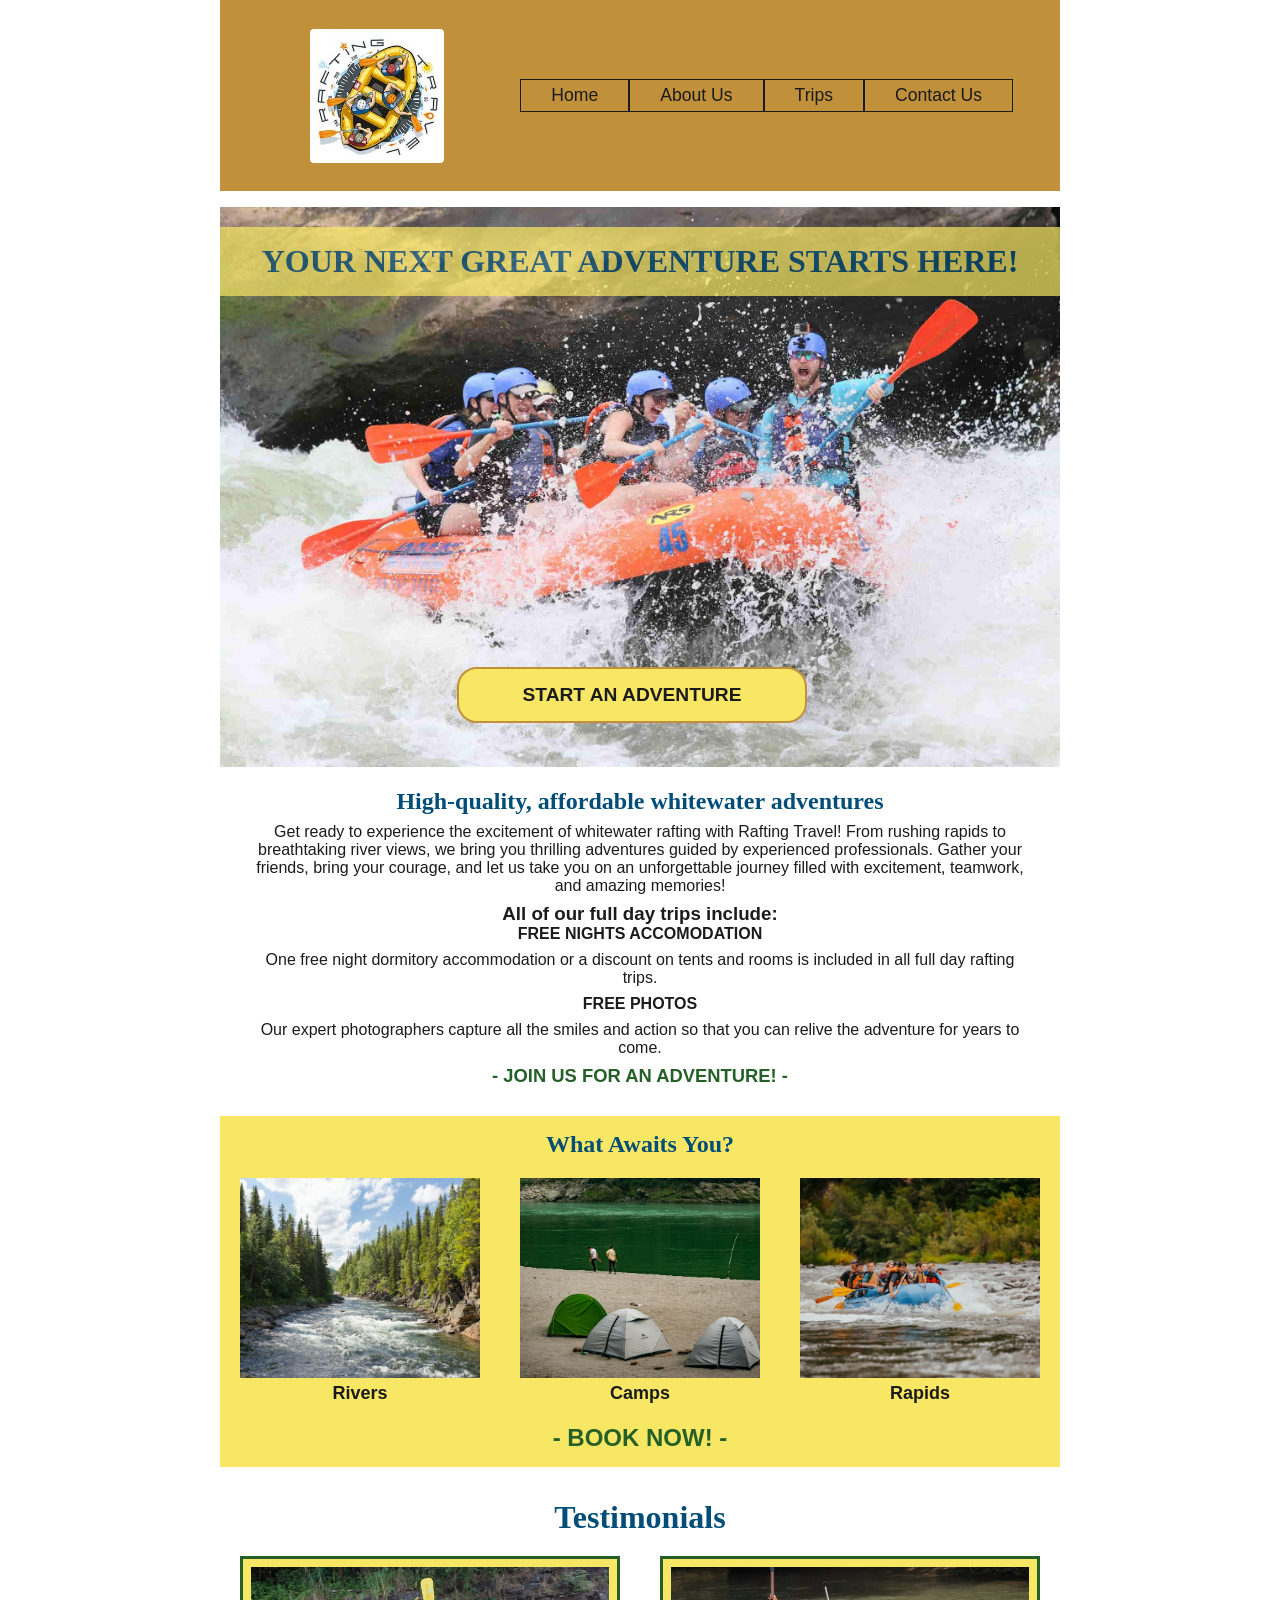
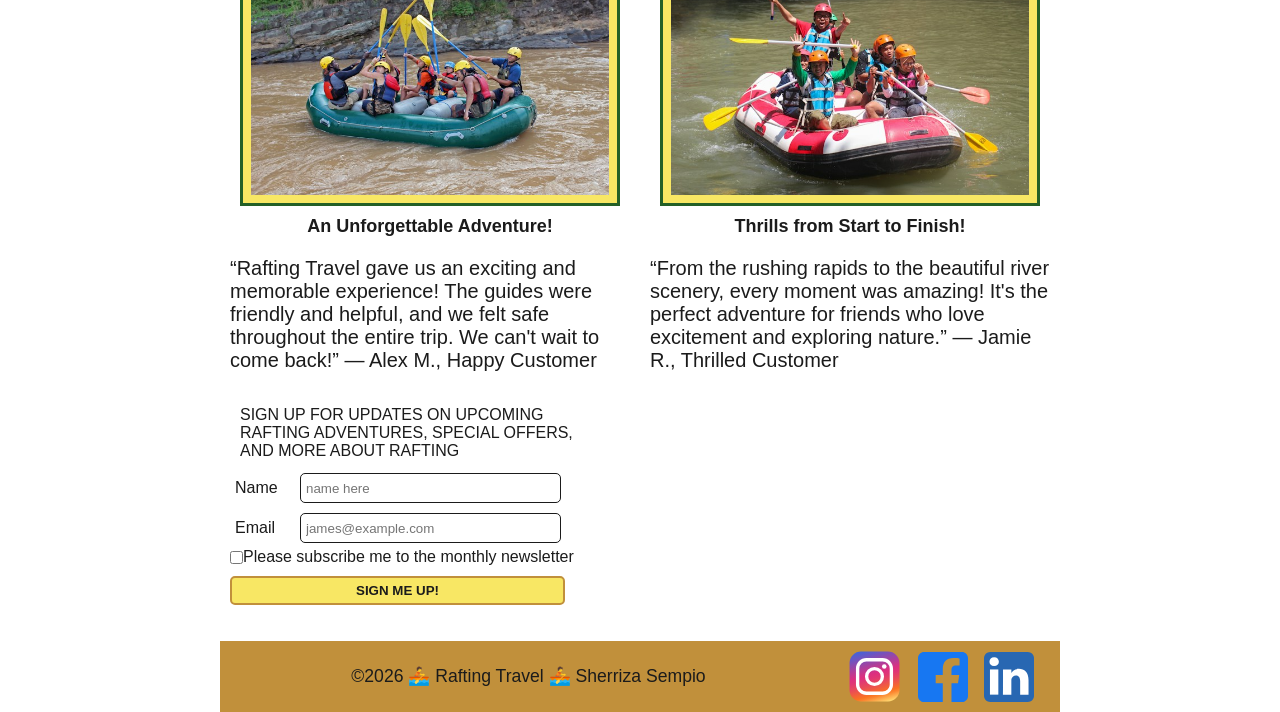
==== commit 7bb5ddea: "final project" ====
--- a/wwr/index.html
+++ b/wwr/index.html
@@ -4,7 +4,7 @@
 <head>
     <meta charset="UTF-8">
     <meta name="viewport" content="width=device-width, initial-scale=1.0">
-    <title>Home Page | Rafting Travel</title>
+    <title>Home Page | Rafting Travel Company</title>
     <meta name="description"
       content="Explore Rafting Travel for affordable, high-quality whitewater rafting adventures, exciting river trips, customer testimonials, and unforgettable outdoor experiences.">
     <meta name="author" content="Sherriza Kirsten Sempio">
@@ -80,17 +80,16 @@
                 <img src="images/testi.jpg" alt="a picture of a river">
                 <figcaption>An Unforgettable Adventure!</figcaption>
             </figure>
+            <figure>
+                <img src="images/testi2.jpg" alt="camping by the river">
+                <figcaption>Thrills from Start to Finish!</figcaption>
+            </figure>
             <p>“Rafting Travel gave us an exciting and memorable experience! The guides
                 were
                 friendly and helpful,
                 and we felt safe throughout the entire trip. We can't wait to come back!”
 
                 — Alex M., Happy Customer</p>
-
-            <figure>
-                <img src="images/testi2.jpg" alt="camping by the river">
-                <figcaption>Thrills from Start to Finish!</figcaption>
-            </figure>
             <p>“From the rushing rapids to the beautiful river scenery, every moment
                 was
                 amazing! It's the perfect
--- a/wwr/styles/rafting.css
+++ b/wwr/styles/rafting.css
@@ -520,12 +520,13 @@
 
 .testimonials p {
     display: flex;
-    padding: 70px 0;
+    padding: 0px;
     font-size: 20px;
 }
 
-form .signup {
-    padding: 5px;
+.signup {
+    padding: 5px;
+    margin: 1rem 0;
 }
 
 .signup h3 {
@@ -639,6 +640,8 @@
 .more p {
     display: block;
     text-align: center;
+    padding-top: 0;
+    font-size: 18px;
 }
 
 .trips {
@@ -675,7 +678,7 @@
     display: block;
     text-align: center;
     padding-top: 0;
-    font-size: 20px;
+    font-size: 18px;
 }
 
 .trips figure {
